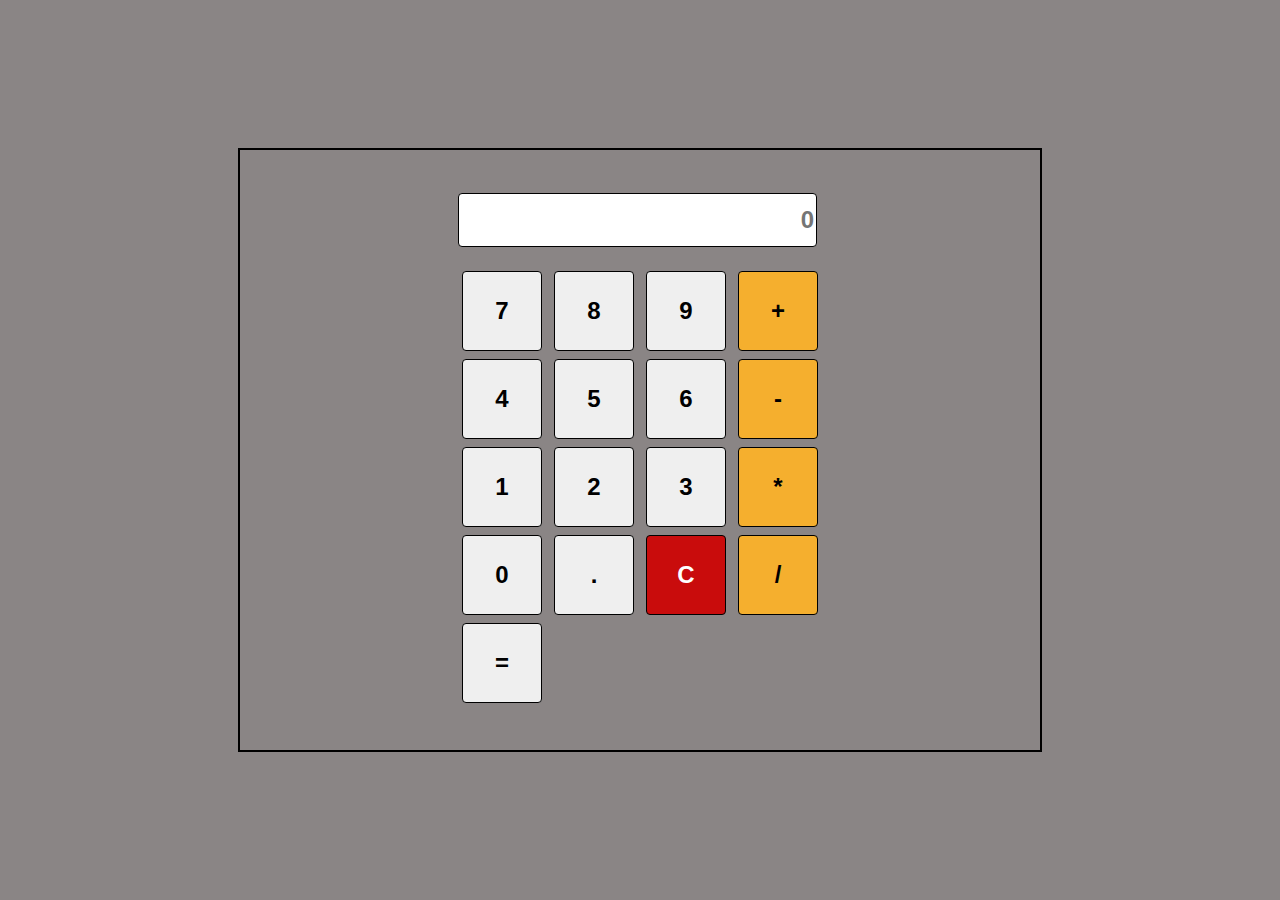
==== calculator.html @ 6baeaef7 "add HTML and CSS but not ready" ====
<!DOCTYPE html>
<html lang="en">

<head>
    <meta charset="UTF-8">
    <meta name="viewport" content="width=device-width, initial-scale=1.0">
    <link rel="shortcut icon" href="#" type="image/x-icon">
    <link rel="stylesheet" href="calculator.css">
    <title>Calculator</title>
</head>

<body>
    <div class="container">
        <div class="calculator">
            <input id="display" placeholder="0">
            <br>
            <button id="number">7</button>
            <button id="number">8</button>
            <button id="number">9</button>
            <button id="add">+</button>
            <br>
            <button id="number">4</button>
            <button id="number">5</button>
            <button id="number">6</button>
            <button id="subtract">-</button>
            <br>
            <button id="number">1</button>
            <button id="number">2</button>
            <button id="number">3</button>
            <button id="multiply">*</button>
            <br>
            <button id="number">0</button>
            <button id="decimalPoint">.</button>
            <button id="clear">C</button>
            <button id="divide">/</button>
            <br>
            <button id="equals">=</button>
                <!-- <div class="operators">
                <button id="add">+</button>
                <button id="subtract">-</button>
                <button id="multiply">*</button>
                <button id="divide">/</button>
            </div> -->
        </div>
    </div>
</body>

</html>
---- calculator.css ----
body {
    display: flex;
    justify-content: center;
    align-items: center;
    margin: 0;
    padding: 0;
    background-color: rgb(138, 133, 133);
    color: white;
    height: 100vh;
}

.container {
    display: flex;
    justify-content: center;
    align-items: center;
    width: 800px;
    height: 600px;
    border: 2px solid rgb(0, 0, 0);
    
}

/* .operators {
    display: flex;
    flex-direction: column;
    justify-content: end;
    align-items: end;
    
} */

#display {
    text-align: end;
    width: 353px;
    height: 50px;
    margin-bottom: 20px;
    border: 1px solid black;
    border-radius: 4px;
    font-size: 24px;
    font-weight: bold;
}

button {
    width: 80px;
    height: 80px;
    border: 1px solid black;
    border-radius: 4px;
    margin: 4px;
    font-size: 24px;
    font-weight: bold;
}

#add {
    background-color: rgb(245, 175, 46);
}

#subtract {
    background-color: rgb(245, 175, 46);
}

#multiply {
    background-color: rgb(245, 175, 46);
}

#divide {
    background-color: rgb(245, 175, 46);
}

#clear {
    background-color: rgb(201, 12, 12);
    color: white;
}
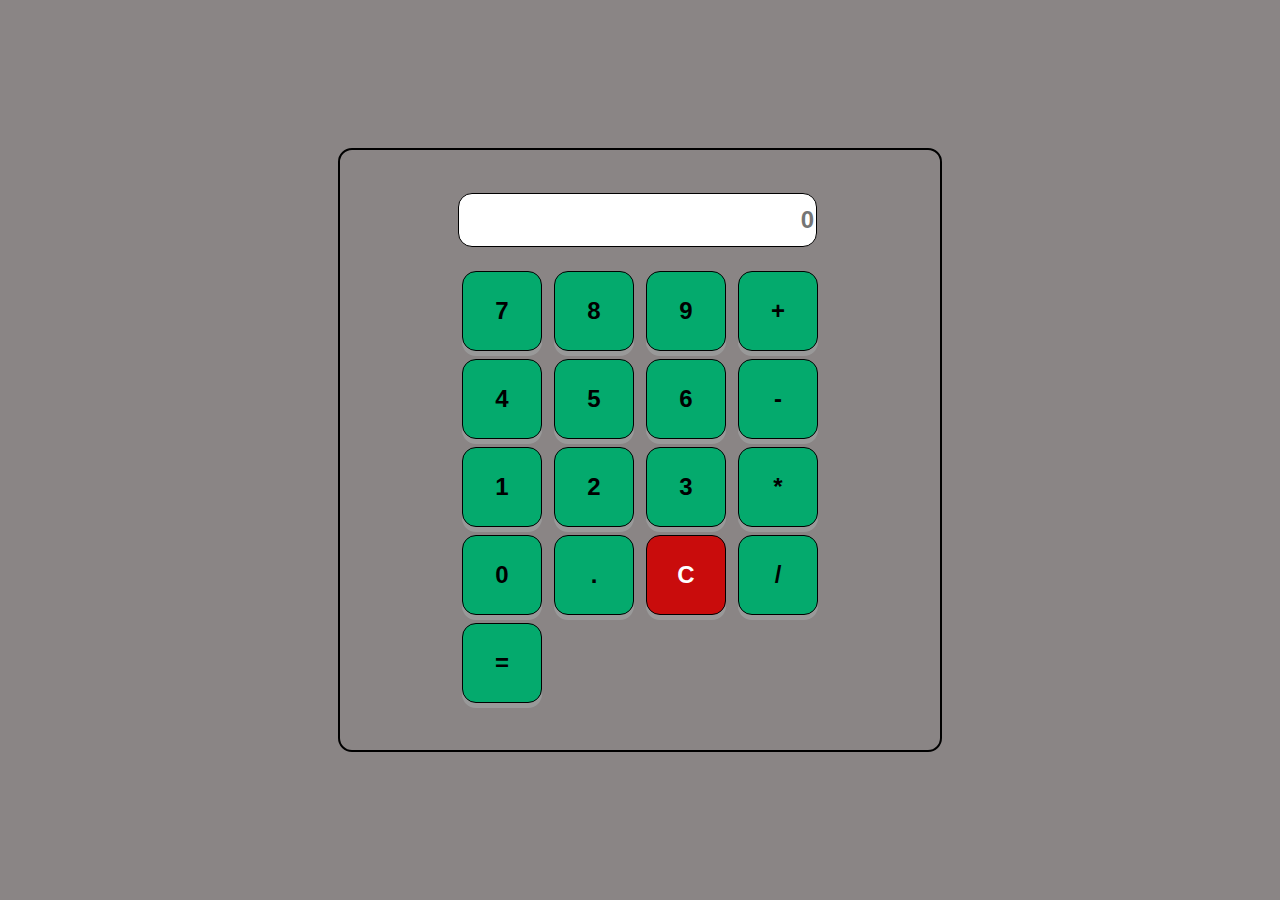
==== commit cbbb7b68: "add class Elements to HTML, and modifying the js by adding DOM Elements and Eventlistener" ====
--- a/calculator.html
+++ b/calculator.html
@@ -2,47 +2,44 @@
 <html lang="en">
 
 <head>
-    <meta charset="UTF-8">
-    <meta name="viewport" content="width=device-width, initial-scale=1.0">
-    <link rel="shortcut icon" href="#" type="image/x-icon">
-    <link rel="stylesheet" href="calculator.css">
+    <meta charset="UTF-8" />
+    <meta name="viewport" content="width=device-width, initial-scale=1.0" />
+    <link rel="shortcut icon" href="#" type="image/x-icon" />
+    <link rel="stylesheet" href="calculator.css" />
     <title>Calculator</title>
 </head>
 
 <body>
     <div class="container">
         <div class="calculator">
-            <input id="display" placeholder="0">
-            <br>
-            <button id="number">7</button>
-            <button id="number">8</button>
-            <button id="number">9</button>
-            <button id="add">+</button>
-            <br>
-            <button id="number">4</button>
-            <button id="number">5</button>
-            <button id="number">6</button>
-            <button id="subtract">-</button>
-            <br>
-            <button id="number">1</button>
-            <button id="number">2</button>
-            <button id="number">3</button>
-            <button id="multiply">*</button>
-            <br>
-            <button id="number">0</button>
-            <button id="decimalPoint">.</button>
-            <button id="clear">C</button>
-            <button id="divide">/</button>
-            <br>
-            <button id="equals">=</button>
-                <!-- <div class="operators">
-                <button id="add">+</button>
-                <button id="subtract">-</button>
-                <button id="multiply">*</button>
-                <button id="divide">/</button>
-            </div> -->
+            <input id="display" placeholder="0" />
+            <br />
+            <div id="button">
+                <button class="numberButton" id="number">7</button>
+                <button class="numberButton" id="number">8</button>
+                <button class="numberButton" id="number">9</button>
+                <button class="operator" id="add">+</button>
+                <br />
+                <button class="numberButton" id="number">4</button>
+                <button class="numberButton" id="number">5</button>
+                <button class="numberButton" id="number">6</button>
+                <button class="operator" id="subtract">-</button>
+                <br />
+                <button class="numberButton" id="number">1</button>
+                <button class="numberButton" id="number">2</button>
+                <button class="numberButton" id="number">3</button>
+                <button class="operator" id="multiply">*</button>
+                <br />
+                <button class="numberButton" id="number">0</button>
+                <button id="decimalPoint">.</button>
+                <button id="clear">C</button>
+                <button class="operator"id="divide">/</button>
+                <br />
+                <button id="equals">=</button>
+            </div>
         </div>
     </div>
+    <script src="calculator.js"></script>
 </body>
 
 </html>--- a/calculator.css
+++ b/calculator.css
@@ -13,19 +13,12 @@
     display: flex;
     justify-content: center;
     align-items: center;
-    width: 800px;
+    width: 600px;
     height: 600px;
     border: 2px solid rgb(0, 0, 0);
-    
+    border-radius: 14px;
 }
 
-/* .operators {
-    display: flex;
-    flex-direction: column;
-    justify-content: end;
-    align-items: end;
-    
-} */
 
 #display {
     text-align: end;
@@ -33,7 +26,7 @@
     height: 50px;
     margin-bottom: 20px;
     border: 1px solid black;
-    border-radius: 4px;
+    border-radius: 14px;
     font-size: 24px;
     font-weight: bold;
 }
@@ -42,27 +35,29 @@
     width: 80px;
     height: 80px;
     border: 1px solid black;
-    border-radius: 4px;
+    border-radius: 14px;
     margin: 4px;
     font-size: 24px;
     font-weight: bold;
+    cursor: pointer;
+    background-color: #04AA6D;
+    box-shadow: 0 5px #999;
 }
 
-#add {
+button:hover {
+    background-color: #3e8e41;
+}
+
+button:active {
+    background-color: #3e8e41;
+    box-shadow: 0 3px #666;
+    transform: translateY(4px);
+}
+
+#operator {
     background-color: rgb(245, 175, 46);
 }
 
-#subtract {
-    background-color: rgb(245, 175, 46);
-}
-
-#multiply {
-    background-color: rgb(245, 175, 46);
-}
-
-#divide {
-    background-color: rgb(245, 175, 46);
-}
 
 #clear {
     background-color: rgb(201, 12, 12);
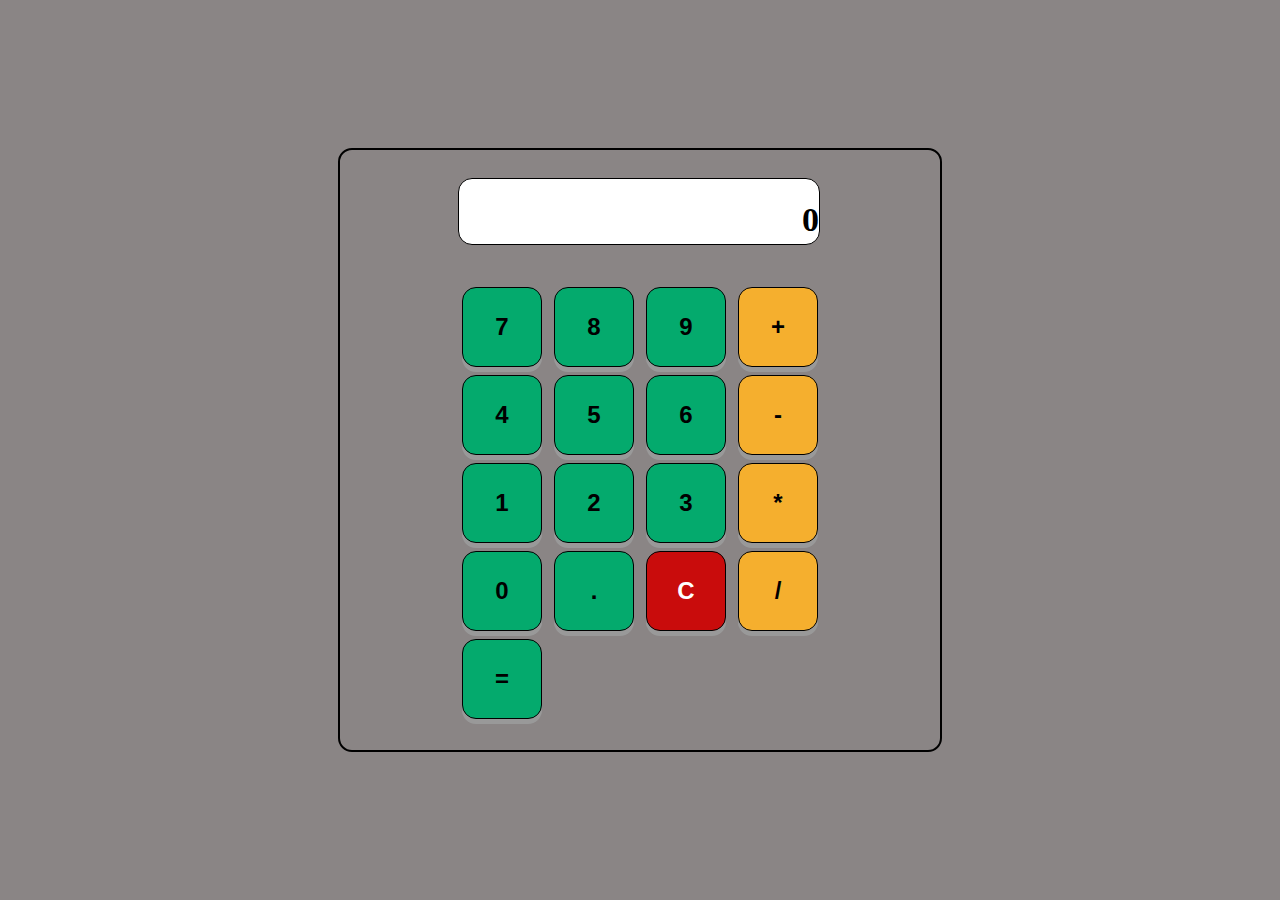
==== commit 2a7ace36: "modifying the Html" ====
--- a/calculator.html
+++ b/calculator.html
@@ -1,45 +1,44 @@
 <!DOCTYPE html>
 <html lang="en">
-
-<head>
+  <head>
     <meta charset="UTF-8" />
     <meta name="viewport" content="width=device-width, initial-scale=1.0" />
     <link rel="shortcut icon" href="#" type="image/x-icon" />
     <link rel="stylesheet" href="calculator.css" />
     <title>Calculator</title>
-</head>
+  </head>
 
-<body>
+  <body>
     <div class="container">
-        <div class="calculator">
-            <input id="display" placeholder="0" />
-            <br />
-            <div id="button">
-                <button class="numberButton" id="number">7</button>
-                <button class="numberButton" id="number">8</button>
-                <button class="numberButton" id="number">9</button>
-                <button class="operator" id="add">+</button>
-                <br />
-                <button class="numberButton" id="number">4</button>
-                <button class="numberButton" id="number">5</button>
-                <button class="numberButton" id="number">6</button>
-                <button class="operator" id="subtract">-</button>
-                <br />
-                <button class="numberButton" id="number">1</button>
-                <button class="numberButton" id="number">2</button>
-                <button class="numberButton" id="number">3</button>
-                <button class="operator" id="multiply">*</button>
-                <br />
-                <button class="numberButton" id="number">0</button>
-                <button id="decimalPoint">.</button>
-                <button id="clear">C</button>
-                <button class="operator"id="divide">/</button>
-                <br />
-                <button id="equals">=</button>
-            </div>
+      <div class="calculator">
+        <!-- <input class="calculatorDisplay" id="display" placeholder="0" /> -->
+        <div class="calculatorDisplay" id="display">0</div>
+        <br />
+        <div id="button">
+          <button class="numberButton">7</button>
+          <button class="numberButton">8</button>
+          <button class="numberButton">9</button>
+          <button class="operatorButton" aria-label="Add">+</button>
+          <br />
+          <button class="numberButton">4</button>
+          <button class="numberButton">5</button>
+          <button class="numberButton">6</button>
+          <button class="operatorButton" aria-label="Subtract">-</button>
+          <br />
+          <button class="numberButton">1</button>
+          <button class="numberButton">2</button>
+          <button class="numberButton">3</button>
+          <button class="operatorButton" aria-label="Multiply">*</button>
+          <br />
+          <button class="numberButton">0</button>
+          <button class="decimalButton" id="decimalPoint">.</button>
+          <button class="clearButton" id="clear">C</button>
+          <button class="operatorButton" aria-label="Divide">/</button>
+          <br />
+          <button class="equalsButton" id="equals">=</button>
         </div>
+      </div>
     </div>
     <script src="calculator.js"></script>
-</body>
-
-</html>+  </body>
+</html>
--- a/calculator.css
+++ b/calculator.css
@@ -21,14 +21,19 @@
 
 
 #display {
-    text-align: end;
-    width: 353px;
-    height: 50px;
+    display: flex;
+    justify-content: end;
+    align-items: end;
+    padding-bottom: 5px;
+    width: 360px;
+    height: 60px;
     margin-bottom: 20px;
     border: 1px solid black;
     border-radius: 14px;
-    font-size: 24px;
+    font-size: 34px;
     font-weight: bold;
+    background-color: white;
+    color: black;
 }
 
 button {
@@ -54,7 +59,7 @@
     transform: translateY(4px);
 }
 
-#operator {
+.operatorButton {
     background-color: rgb(245, 175, 46);
 }
 
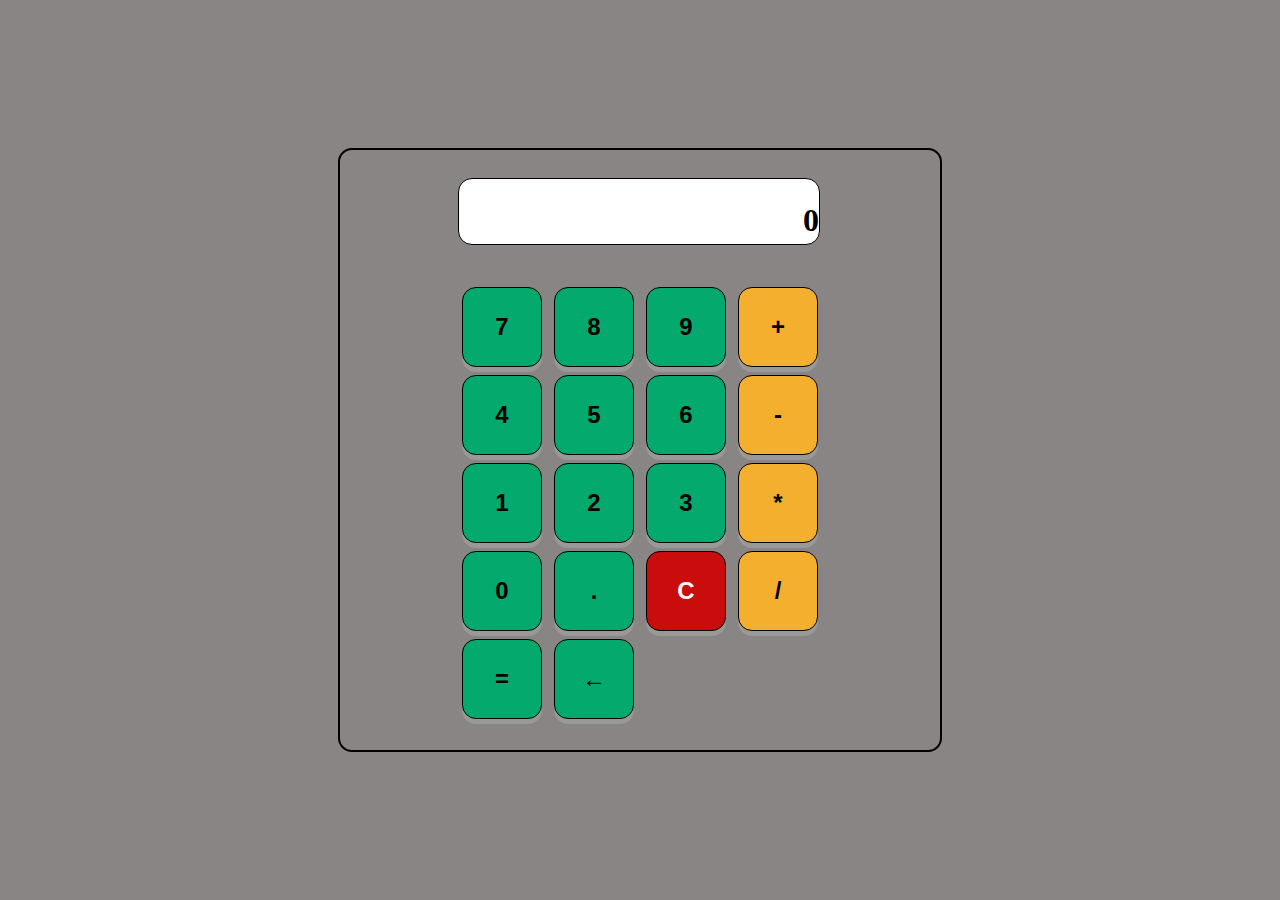
==== commit 5caaf937: "add my ready calculator" ====
--- a/calculator.html
+++ b/calculator.html
@@ -36,6 +36,8 @@
           <button class="operatorButton" aria-label="Divide">/</button>
           <br />
           <button class="equalsButton" id="equals">=</button>
+          <button class="backspaceButton" id="backspace">←</button>
+
         </div>
       </div>
     </div>
--- a/calculator.css
+++ b/calculator.css
@@ -30,10 +30,14 @@
     margin-bottom: 20px;
     border: 1px solid black;
     border-radius: 14px;
-    font-size: 34px;
     font-weight: bold;
     background-color: white;
     color: black;
+    font-size: 2em; 
+    overflow: hidden; 
+    text-align: right; 
+    white-space: nowrap; 
+    text-overflow: ellipsis; 
 }
 
 button {
